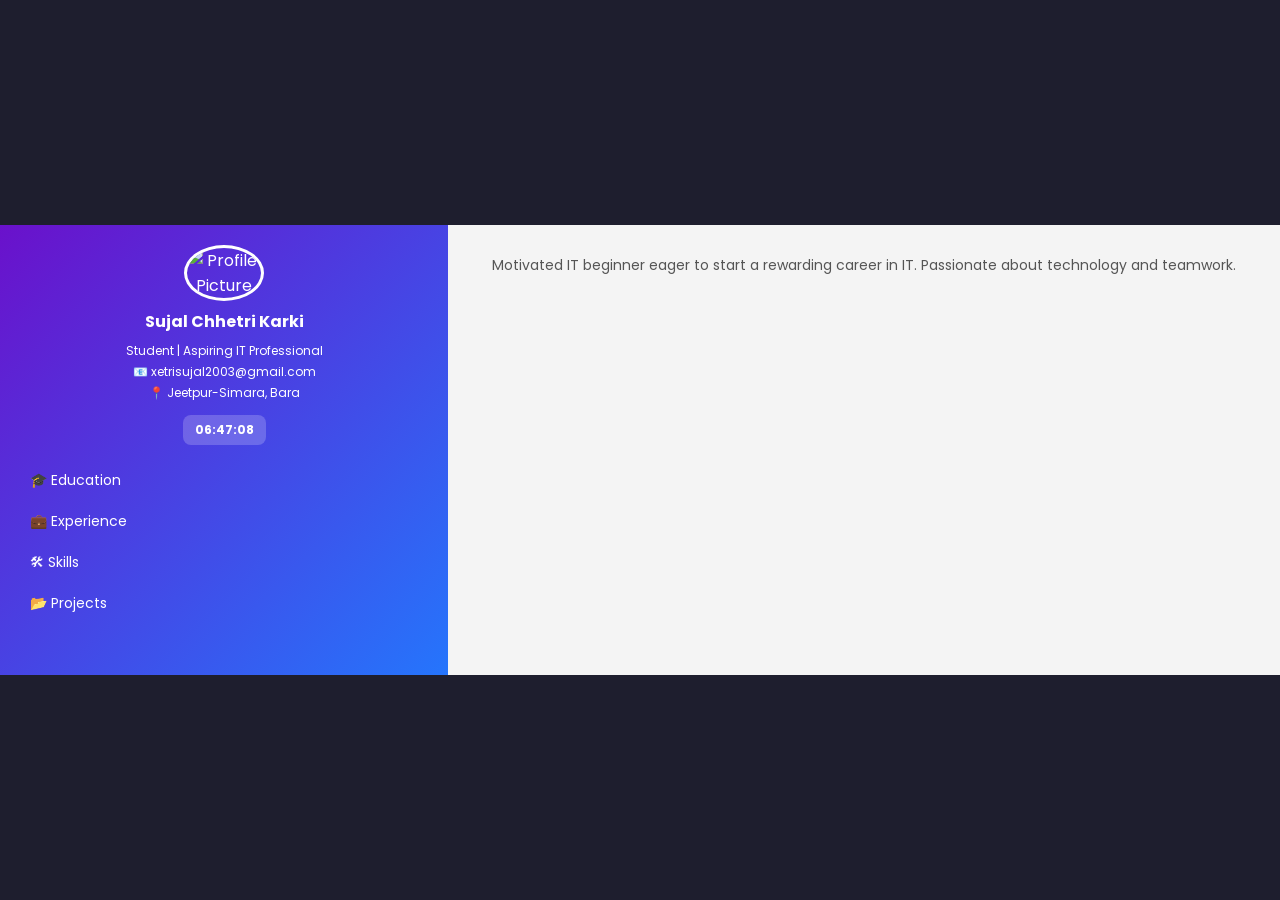
==== assets/profile.html @ 39daa69c "first commit" ====
<!DOCTYPE html>
<html lang="en">
  <head>
    <meta charset="UTF-8" />
    <meta name="viewport" content="width=device-width, initial-scale=1.0" />
    <title>Interactive Resume</title>
    <link
      href="https://fonts.googleapis.com/css2?family=Poppins:wght@300;400;600&display=swap"
      rel="stylesheet"
    />
    <style>
      * {
        margin: 0;
        padding: 0;
        box-sizing: border-box;
        font-family: "Poppins", sans-serif;
      }
      body {
        background: #1e1e2e;
        display: flex;
        justify-content: center;
        align-items: center;
        height: 100vh;
        padding: 20px;
        overflow: hidden;
      }

      body {
        background: #1e1e2e;
        display: flex;
        justify-content: center;
        align-items: center;
        height: 100vh;
        width: 100vw;
        margin: 0;
        padding: 0;
        overflow: auto;
      }

      .resume-container {
        width: 100vw;
        height: 100vh;
        max-width: 100%;
        max-height: 100%;
        background: #ffffff;
        border-radius: 0;
        box-shadow: none;
        display: flex;
        flex-direction: row;
        transition: 0.5s;
        overflow: hidden;
      }

      /* Sidebar */
      .sidebar {
        width: 100%;
        background: linear-gradient(135deg, #6a11cb, #2575fc);
        color: white;
        padding: 20px;
        text-align: center;
        display: flex;
        flex-direction: column;
        align-items: center;
      }
      .sidebar img {
        width: 80px;
        border-radius: 50%;
        border: 3px solid white;
      }
      .sidebar h2 {
        margin: 8px 0;
        font-size: 16px;
      }
      .sidebar p {
        font-size: 12px;
      }
      .contact-info p {
        font-size: 12px;
        margin: 3px 0;
      }
      .contact-info a {
        color: white;
        text-decoration: none;
      }

      /* Time Display */
      .time-container {
        margin-top: 10px;
        font-size: 14px;
        font-weight: bold;
        background: rgba(255, 255, 255, 0.2);
        padding: 6px 12px;
        border-radius: 8px;
      }

      /* Sidebar Menu */
      .menu {
        margin-top: 15px;
        width: 100%;
        text-align: center;
        display: flex;
        justify-content: space-around;
        flex-wrap: wrap;
      }
      .menu button {
        flex: 1;
        padding: 8px;
        background: transparent;
        border: none;
        color: white;
        font-size: 14px;
        cursor: pointer;
        transition: 0.3s;
        text-align: center;
      }
      .menu button:hover {
        background: rgba(255, 255, 255, 0.3);
      }

      /* Content Section */
      .content-container {
        flex: 1;
        width: 100%;
        overflow-y: auto;
        background: #f4f4f4;
        padding: 15px;
      }
      .content {
        display: none;
      }
      .section h3 {
        background: #2575fc;
        color: white;
        padding: 6px;
        border-radius: 5px;
        font-size: 14px;
      }
      ul {
        list-style: none;
        padding-left: 15px;
      }
      ul li {
        margin: 4px 0;
        padding: 6px;
        background: #e3e3e3;
        border-radius: 5px;
        font-size: 12px;
      }
      .section p {
        background: #e8e8e8;
        padding: 8px;
        border-radius: 5px;
        font-size: 12px;
        text-align: center;
      }
      .default-message {
        text-align: center;
        font-size: 14px;
        color: #555;
        padding: 15px;
      }

      /* Responsive */
      @media (min-width: 768px) {
        .resume-container {
          flex-direction: row;
          height: 50vh;
        }
        .sidebar {
          width: 35%;
        }
        .menu {
          flex-direction: column;
        }
        .menu button {
          width: 100%;
          text-align: left;
          padding: 10px;
        }
        .content-container {
          width: 65%;
        }
      }
    </style>
  </head>
  <body>
    <div class="resume-container">
      <!-- Sidebar -->
      <div class="sidebar">
        <img src="CV.jpg" alt="Profile Picture" />
        <h2>Sujal Chhetri Karki</h2>
        <p>Student | Aspiring IT Professional</p>
        <div class="contact-info">
          <p>
            📧
            <a href="mailto:xetrisujal2003@gmail.com"
              >xetrisujal2003@gmail.com</a
            >
          </p>
          <p>📍 Jeetpur-Simara, Bara</p>
        </div>
        <div class="time-container">
          <p id="current-time">Loading...</p>
        </div>
        <div class="menu">
          <button onclick="showSection('education')">🎓 Education</button>
          <button onclick="showSection('experience')">💼 Experience</button>
          <button onclick="showSection('skills')">🛠 Skills</button>
          <button onclick="showSection('projects')">📂 Projects</button>
        </div>
      </div>

      <!-- Content Container -->
      <div class="content-container">
        <div id="default-message" class="default-message">
          Motivated IT beginner eager to start a rewarding career in IT.
          Passionate about technology and teamwork.
        </div>

        <div class="content" id="education">
          <div class="section">
            <h3>Education</h3>
            <p>Optional Math - Lotus Academy (BLE & SEE)</p>
            <p>+2 Management(Computer) - Shree Nepal Rastrya sec. School</p>
            <p>
              Bachelor of Computer Application (BCA) - Vedas College
              (2022-Present)
            </p>
          </div>
        </div>

        <div class="content" id="experience">
          <div class="section">
            <h3>Experience</h3>
            <p>
              Hulas Steel (Intern) - Assisted in IT support and server
              maintenance. (3 Months)
            </p>
            <p>Teaching - Account & Computer Science (1 year)</p>
          </div>
        </div>

        <div class="content" id="skills">
          <div class="section">
            <h3>Skills</h3>
            <ul>
              <li>Design Thinking</li>
              <li>Problem-Solving</li>
              <li>Networking (TCP/IP, DNS, DHCP)</li>
              <li>Communication</li>
              <li>Web Development (HTML, CSS, JavaScript)</li>
              <li>Database Management (SQL, MySQL)</li>
            </ul>
          </div>
        </div>

        <div class="content" id="projects">
          <div class="section">
            <h3>Projects</h3>
            <p>
              Portfolio Website - Developed a personal portfolio website using
              HTML, CSS, and JavaScript.
            </p>
            <p>
              Inventory Management System - Created a database-driven inventory
              management system using SQL and PHP.
            </p>
          </div>
        </div>
      </div>
    </div>

    <!-- JavaScript for Dynamic Time & Navigation -->
    <script>
      function updateTime() {
        var now = new Date();
        var hours = now.getHours().toString().padStart(2, "0");
        var minutes = now.getMinutes().toString().padStart(2, "0");
        var seconds = now.getSeconds().toString().padStart(2, "0");
        document.getElementById("current-time").textContent =
          hours + ":" + minutes + ":" + seconds;
      }
      setInterval(updateTime, 1000);
      updateTime();

      function showSection(sectionId) {
        document
          .querySelectorAll(".content")
          .forEach((el) => (el.style.display = "none"));
        document.getElementById(sectionId).style.display = "block";
        document.getElementById("default-message").style.display = "none";
      }
    </script>
  </body>
</html>
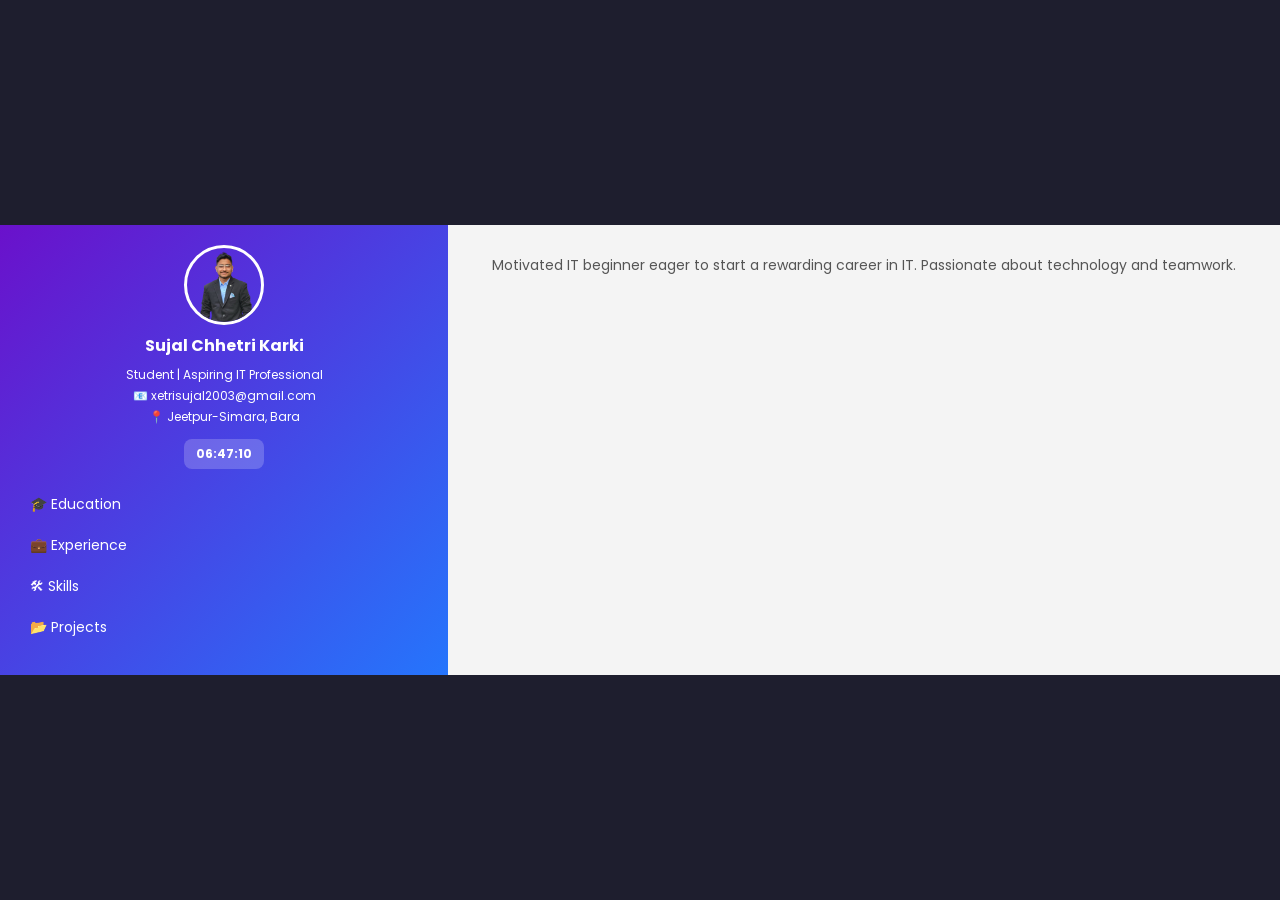
==== commit 0933c4c8: "updated again" ====
--- a/assets/profile.html
+++ b/assets/profile.html
@@ -187,7 +187,7 @@
     <div class="resume-container">
       <!-- Sidebar -->
       <div class="sidebar">
-        <img src="CV.jpg" alt="Profile Picture" />
+        <img src="img/IMG_20250222_213229_263-removebg-preview.png" alt="Profile Picture" />
         <h2>Sujal Chhetri Karki</h2>
         <p>Student | Aspiring IT Professional</p>
         <div class="contact-info">
@@ -236,7 +236,7 @@
               Hulas Steel (Intern) - Assisted in IT support and server
               maintenance. (3 Months)
             </p>
-            <p>Teaching - Account & Computer Science (1 year)</p>
+            <p>Teaching - Account & Computer Science (2 Years)</p>
           </div>
         </div>
 
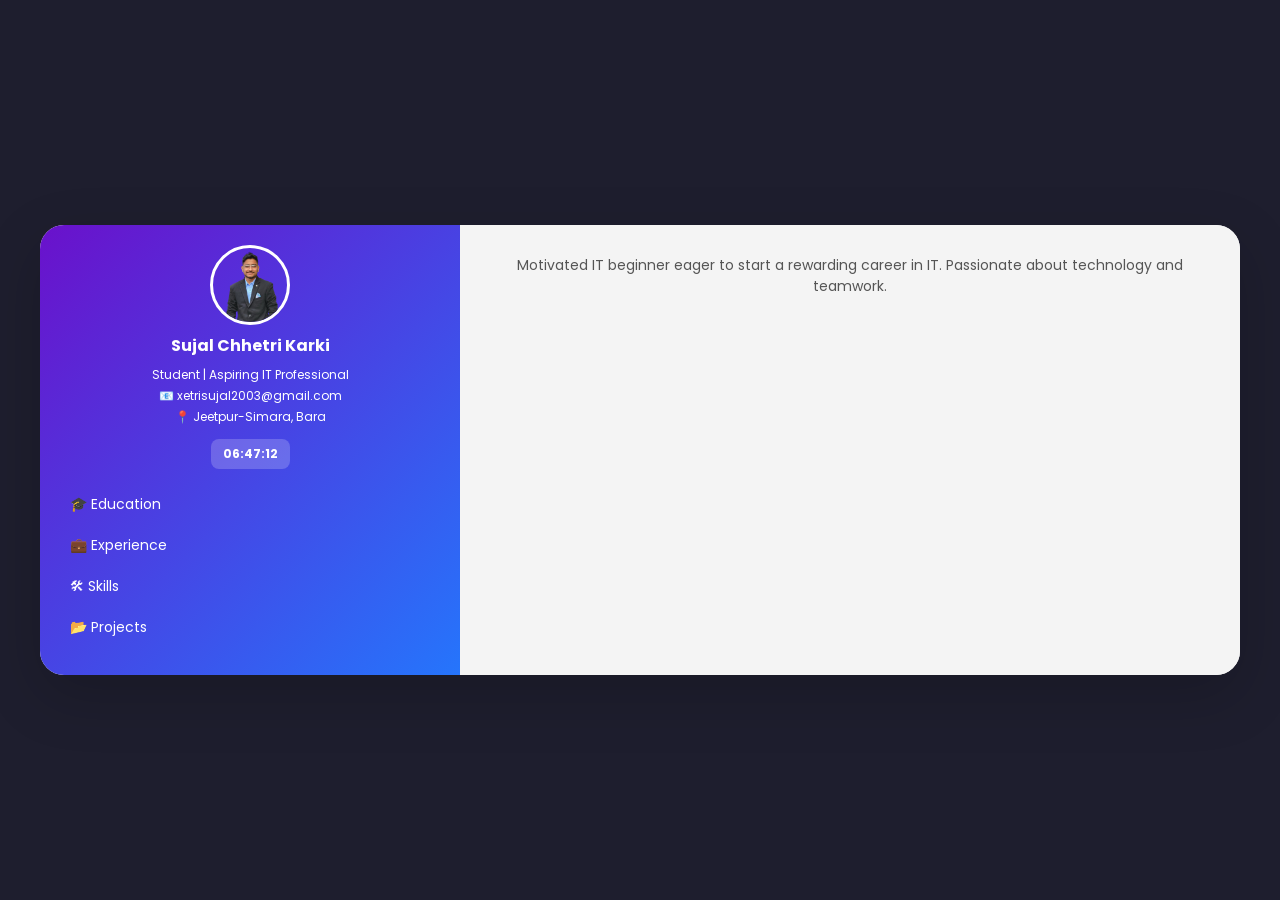
==== commit 32c614c5: "ok" ====
--- a/assets/profile.html
+++ b/assets/profile.html
@@ -17,36 +17,23 @@
       }
       body {
         background: #1e1e2e;
+        min-height: 100vh;
+        margin: 0;
+        padding: 20px;
         display: flex;
         justify-content: center;
         align-items: center;
-        height: 100vh;
-        padding: 20px;
-        overflow: hidden;
-      }
-
-      body {
-        background: #1e1e2e;
-        display: flex;
-        justify-content: center;
-        align-items: center;
-        height: 100vh;
-        width: 100vw;
-        margin: 0;
-        padding: 0;
-        overflow: auto;
+        overflow-x: hidden;
       }
 
       .resume-container {
-        width: 100vw;
-        height: 100vh;
-        max-width: 100%;
-        max-height: 100%;
+        width: 100%;
+        max-width: 1200px;
         background: #ffffff;
-        border-radius: 0;
-        box-shadow: none;
-        display: flex;
-        flex-direction: row;
+        border-radius: 24px;
+        box-shadow: 0 20px 60px rgba(0, 0, 0, 0.18);
+        display: flex;
+        flex-direction: column;
         transition: 0.5s;
         overflow: hidden;
       }
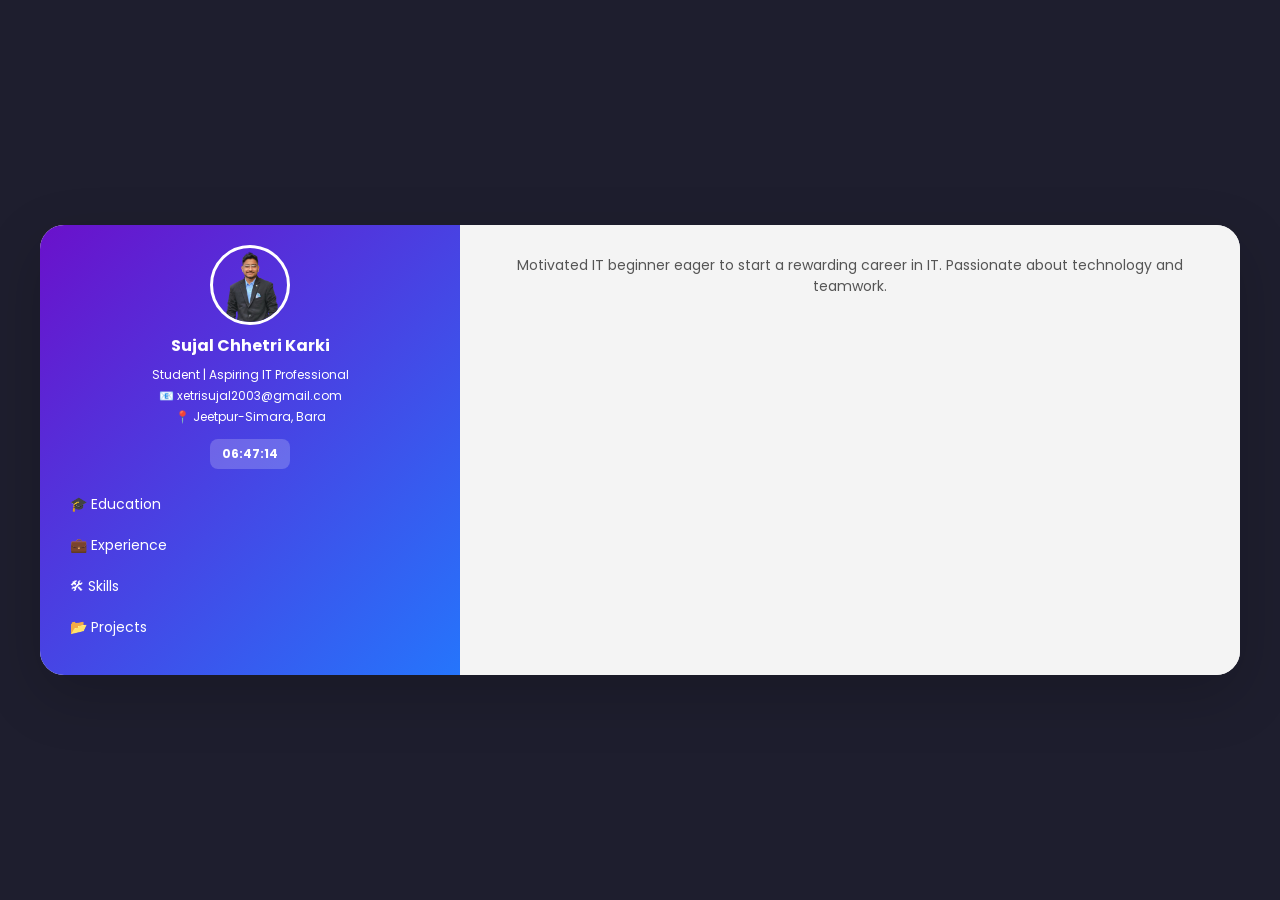
==== commit 17eecec5: "4/15/2026 2" ====
--- a/assets/profile.html
+++ b/assets/profile.html
@@ -235,6 +235,7 @@
               <li>Problem-Solving</li>
               <li>Networking (TCP/IP, DNS, DHCP)</li>
               <li>Communication</li>
+              <li>Teamwork</li>
               <li>Web Development (HTML, CSS, JavaScript)</li>
               <li>Database Management (SQL, MySQL)</li>
             </ul>
